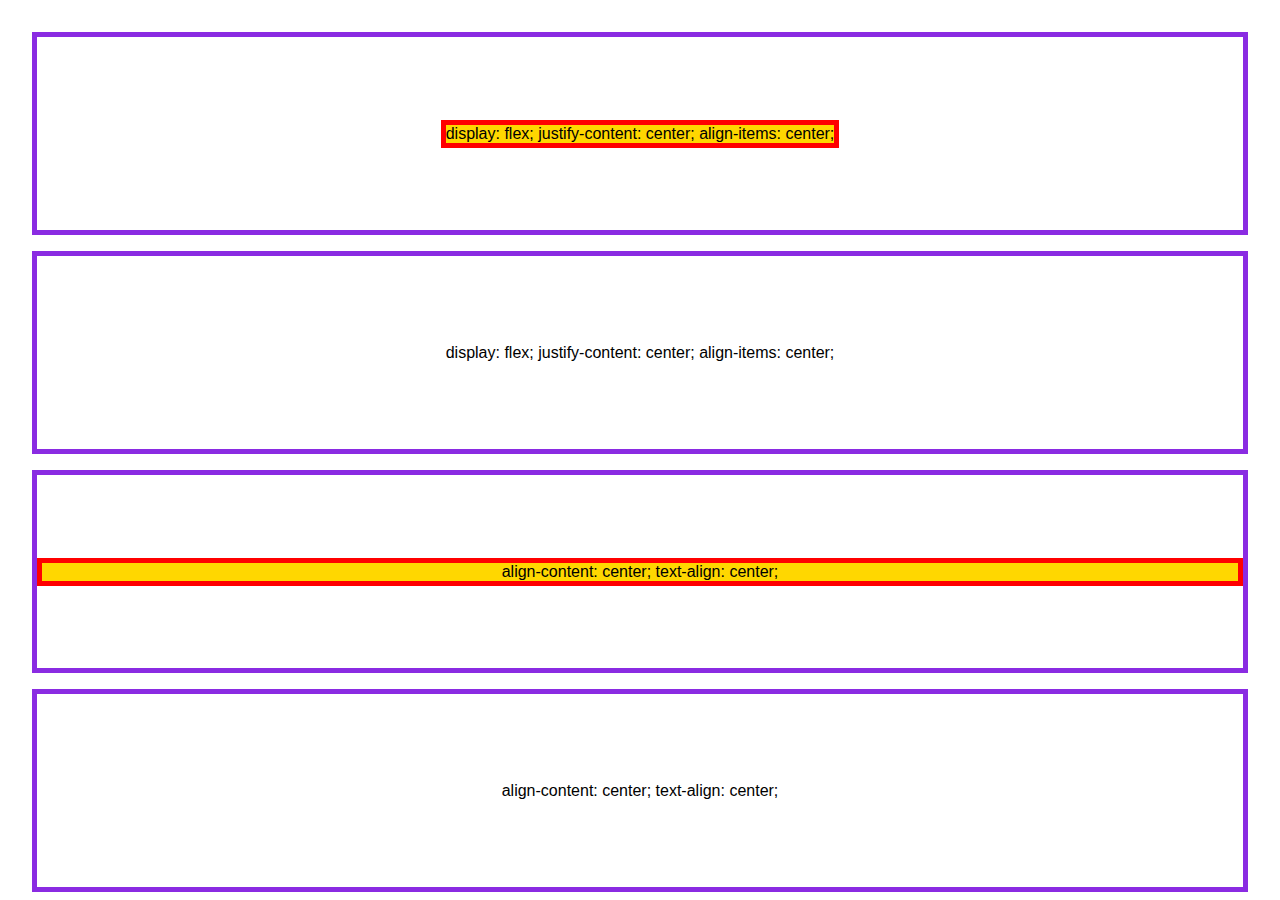
==== index.html @ 7860473b "1" ====
<!DOCTYPE html>
<html>

<head>
    <!-- <script src=" display.js" type="module"></script> -->
    <link href="styles.css" rel="stylesheet" />
</head>

<body>
    <div class="panel">
        <div class="flexCenter">
            <div class="content">display: flex;
                justify-content: center;
                align-items: center;</div>
        </div>
        <div class="flexCenter">
            display: flex;
            justify-content: center;
            align-items: center;
        </div>
        <!-- <div class="flexEnd">
            <div class="content">TEST</div>
        </div> -->
        <div class="novelCenter">
            <div class="content">align-content: center;
                text-align: center;</div>
        </div>
        <div class="novelCenter">
            align-content: center;
            text-align: center;
        </div>
        <!-- <div class="novelEnd">
            <div class="content">TEST</div>
        </div> -->
    </div>
</body>

</html>
---- styles.css ----
html {
    font-family: Arial, Helvetica, sans-serif;
}

.panel>div {
    border: 5px solid blueviolet;
 
    height: calc(25% - 1em);
 
    margin-bottom: 1em;
}

.content {
    border: 5px solid red;
    background-color: gold;
}

.flexCenter {
    display: flex;
    justify-content: center;
    align-items: center;
}

.flexEnd {
    display: flex;
    justify-content: center;
    align-items: end;
}
.novelCenter {
    align-content: center;
    text-align: center;
}
.novelEnd {
    align-content: end;
}

.panel {
    height: 100%;
    padding: 2em;
    box-sizing: border-box;
}

body {
    margin: 0;
    height: 100vh;
}
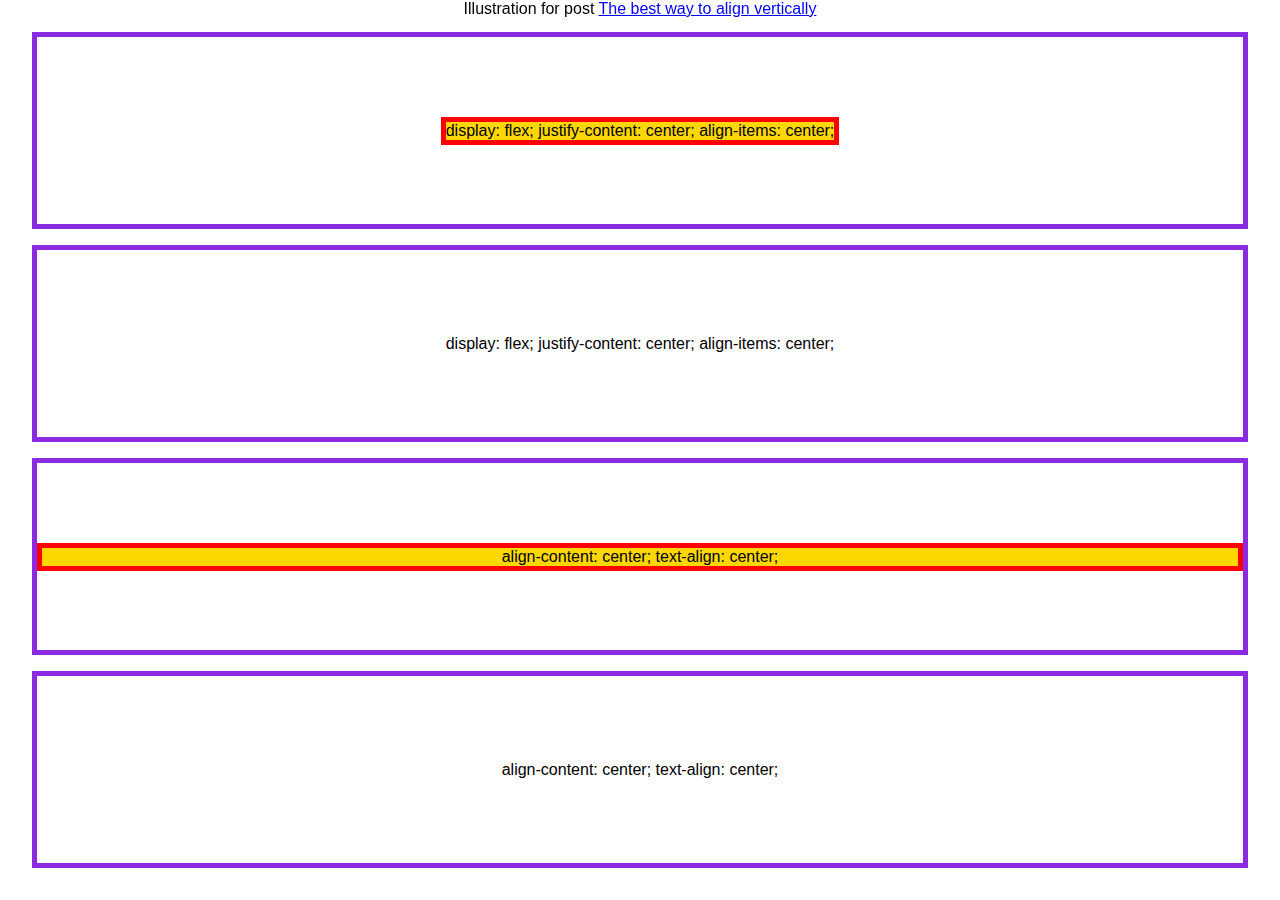
==== commit 9f920058: "1" ====
--- a/index.html
+++ b/index.html
@@ -7,6 +7,7 @@
 </head>
 
 <body>
+    <div class="header">Illustration for post <a href="https://marian-caikovski.medium.com/the-novel-way-to-center-vertically-28e122884bba">The best way to align vertically</a></div>
     <div class="panel">
         <div class="flexCenter">
             <div class="content">display: flex;
--- a/styles.css
+++ b/styles.css
@@ -4,10 +4,9 @@
 
 .panel>div {
     border: 5px solid blueviolet;
- 
-    height: calc(25% - 1em);
- 
+    height: calc(25% - 0.75em);
     margin-bottom: 1em;
+    box-sizing: border-box;
 }
 
 .content {
@@ -43,4 +42,14 @@
 body {
     margin: 0;
     height: 100vh;
+}
+
+.header {
+    position: fixed;
+    left: 0;
+    right: 0;
+    text-align: center;
+}
+a{
+    color:blue;
 }